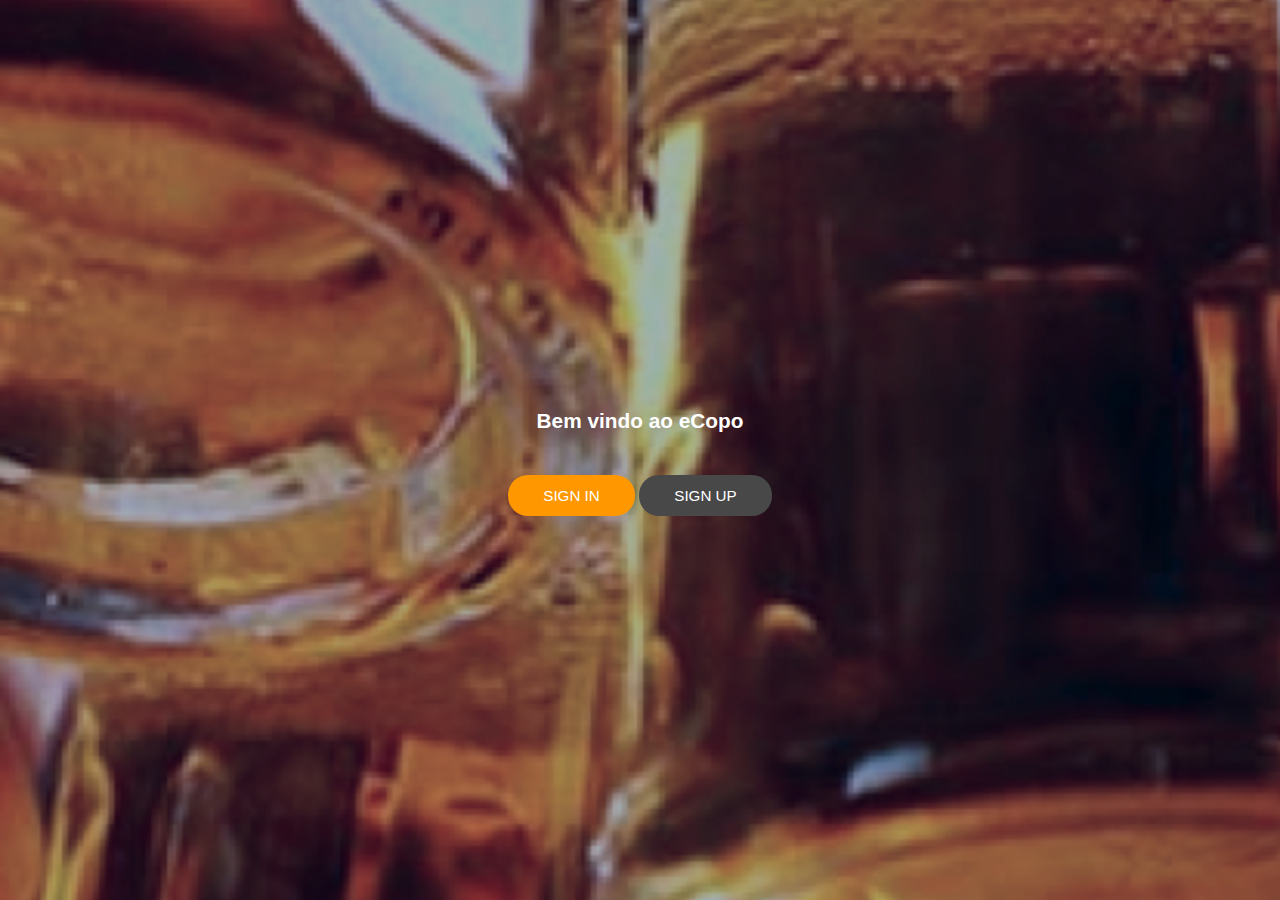
==== index.html @ fa0068ce "subindo arquivos iniciais" ====
<!DOCTYPE html>
<html lang="en">
<head>
  <meta charset="UTF-8">
  <meta name="viewport" content="width=device-width, initial-scale=1.0">
  <link rel="stylesheet" href="style.css">
  <title>eCOPO</title>
</head>
<body class="body-index">
  <div class="overlay">
    <h1>Bem vindo ao eCopo</h1>
    <div class="buttons">
      <a href="" class="sign-in">sign in</a>
      <a href="" class="sign-up">sign up</a>
    </div>
  </div>
</body>
</html>
---- style.css ----
/* Index */

.body-index{
  background: url('img/bg-log.jpg') center no-repeat;
  background-size: cover;
  height: 100vh;
  width: 100%;
  padding: 0;
  margin: 0;
  font-family: 'Arial', sans-serif;
}

.body-index .overlay{
  position: absolute;
  height: 100vh;
  display: flex;
  flex-direction: column;
  justify-content: center;
  align-items: center;
  width: 100%;
  background-color: rgba(0,0,0,.3);
}
.body-index h1{
  color: #fff;
  font-size: 1.3em;
}
.buttons{
  margin-top: 40px;
}
.buttons .sign-in,
.buttons .sign-up{
  background: #FF9800;
  padding: 12px 35px;
  border-radius: 20px;
  margin-top: 80px;
  color: #fff;
  text-decoration: none;
  font-size: .95em;
  line-height: 1.2em;
  text-transform: uppercase;
  font-weight: 300;
}
.buttons .sign-up{
  background: #484848;
}

/* Cashback */

.cashback{
  height: 100vh;
  width: 100%;
  margin: 0;
  padding: 0;
  background: linear-gradient(180deg, #FFAB45 0%, #A2102B 100%);
  box-sizing: border-box;
  font-family: sans-serif;
}
.cashback h1{
  color: #fff;
  font-size: 1.3em;
  margin-left: 20px;
}
.search{
  background: #fff;
  width: 100%;
  padding: 13px 13px;
  border-radius: 20px 20px 0 0;
  box-sizing: border-box;
}
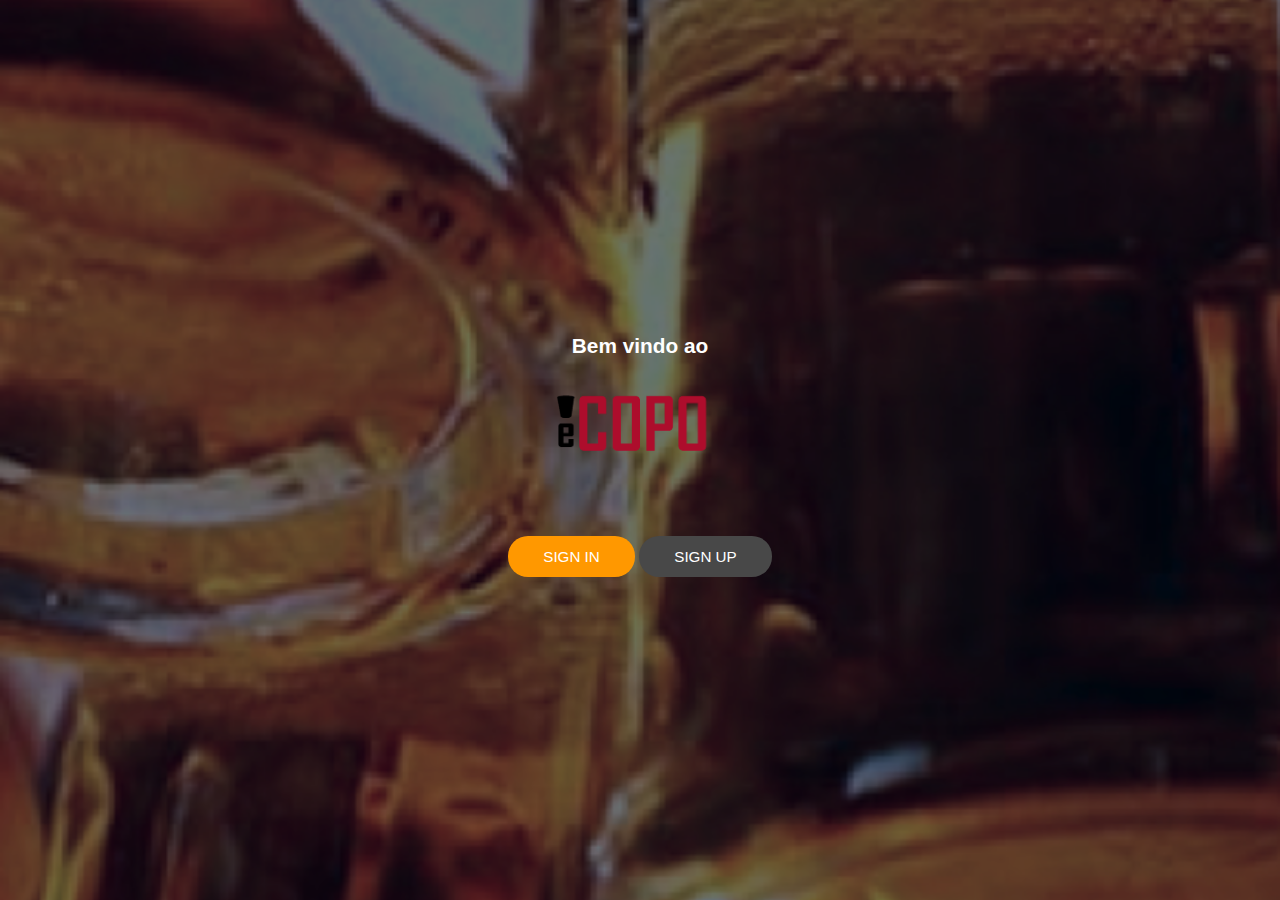
==== commit ab522c8f: "final" ====
--- a/index.html
+++ b/index.html
@@ -8,9 +8,10 @@
 </head>
 <body class="body-index">
   <div class="overlay">
-    <h1>Bem vindo ao eCopo</h1>
+    <h1>Bem vindo ao</h1>
+    <img src="img/logo.png" alt="logo" height="150px">
     <div class="buttons">
-      <a href="" class="sign-in">sign in</a>
+      <a href="https://agenciacubo.digital/hackaton-ambev-repo/home.html" class="sign-in">sign in</a>
       <a href="" class="sign-up">sign up</a>
     </div>
   </div>
--- a/style.css
+++ b/style.css
@@ -1,5 +1,7 @@
 /* Index */
-
+p,h1,h2,h3,h4,h5,h6,span{
+  margin: 0;
+}
 .body-index{
   background: url('img/bg-log.jpg') center no-repeat;
   background-size: cover;
@@ -18,7 +20,10 @@
   justify-content: center;
   align-items: center;
   width: 100%;
-  background-color: rgba(0,0,0,.3);
+  background: rgba(0,0,0,0.55);
+}
+.body-index .overlay img{
+  margin: 0 auto;
 }
 .body-index h1{
   color: #fff;
@@ -47,11 +52,9 @@
 /* Cashback */
 
 .cashback{
-  height: 100vh;
   width: 100%;
   margin: 0;
   padding: 0;
-  background: linear-gradient(180deg, #FFAB45 0%, #A2102B 100%);
   box-sizing: border-box;
   font-family: sans-serif;
 }
@@ -59,6 +62,13 @@
   color: #fff;
   font-size: 1.3em;
   margin-left: 20px;
+  margin-bottom: 20px;
+}
+.sub-title h2{
+  margin-left: 20px;
+  color: #A8192C;
+  font-size: 1.3em;
+  padding: 10px 0;
 }
 .search{
   background: #fff;
@@ -66,4 +76,118 @@
   padding: 13px 13px;
   border-radius: 20px 20px 0 0;
   box-sizing: border-box;
+  border: 1px solid rgba(219, 219, 219, 0.665292);
+}
+header{
+  display: flex;
+  flex-direction: column;
+  padding-top: 10px;
+  background: linear-gradient(180deg, #FFAB45 0%, #A2102B 100%);
+}
+header img{
+  align-self: flex-end;
+}
+main{
+  background: #fff;
+  display: flex;
+  flex-direction: column;
+}
+.item-box{
+  margin-left: 25px;
+  max-width: 300px;
+  display: flex;
+  align-items: center;
+  margin-top: 10px;
+  margin-bottom: 10px;
+}
+.item-box img{
+  margin-right: 15px;
+}
+.item-box p,
+.saldo .sup p{
+  color: #77838F;
+  font-size: .75em;
+  line-height: 1.5em;
+}
+.item-box h2{
+  color: #A8192C;
+  font-size: 1.5em;
+  margin: 7px 0;
+}
+.item-box h3{
+  line-height: 1.3em;
+  font-weight: bold;
+}
+.item-box h4{
+  margin-bottom: 5px;
+}
+footer{
+  background: rgba(255, 255, 255, 0.92);
+  display: flex;
+  justify-content: space-around;
+  height: 10vh;
+  align-items: center;
+  width: 100%;
+}
+
+/* Saldo */
+#home h1{
+  color: #A8192C;
+  font-weight: 800;
+}
+#home main{
+  padding-top: 10px;
+}
+.saldo{
+  margin: 0 auto;
+}
+.saldo .sup{
+  display: flex;
+  align-items: center;
+}
+.saldo .sup p{
+  max-width: 150px;
+}
+.actions{
+  margin: 20px auto;
+}
+.actions a{
+  background: linear-gradient(180deg, #DC5E18 0%, #A8192C 100%);
+  box-shadow: 0px 10px 20px rgba(0, 0, 0, 0.05);
+  border-radius: 25px;
+  padding: 12px 30px;
+  font-size: .65em;
+  text-transform: uppercase;
+  text-decoration: none;
+  color: #fff;
+  font-weight: 300;
+}
+#home .bottom{
+  padding-left: 20px;
+}
+.bottom h2{
+  color: #A8192C;
+  font-weight: 800;
+  font-size: 1.3em;
+  margin: 10px 0;
+}
+.bottom span{
+  font-size: .75em;
+  line-height: 1.5em;
+  margin-left: 10px;
+}
+.item-box .number{
+  color: #A8192C;
+  font-size: 1.3em;
+  font-weight: 800;
+  margin-right: 10px;
+}
+#home .item-box{
+  margin-left: 10px;
+}
+#home .item-box:first-child{
+  margin-top: 30px;
+}
+#home .item-box p{
+  color: #000;
 }